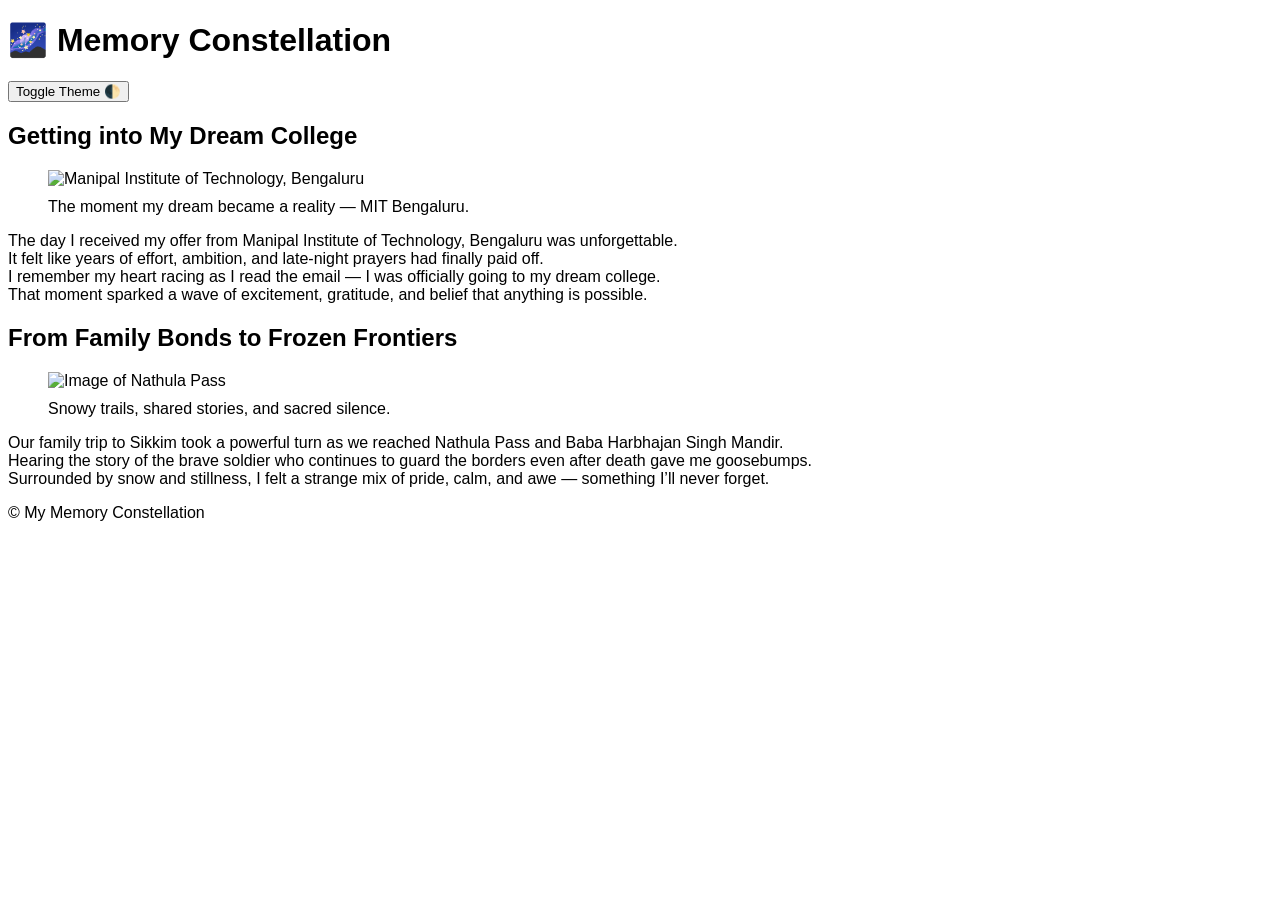
==== HTML-Task1/index.html @ 1b578cf5 "Add files via upload" ====
<!DOCTYPE html>
<html lang="en">
<head>
  <meta charset="UTF-8" />
  <meta name="viewport" content="width=device-width, initial-scale=1.0" />
  <title>Memory Constellation</title>
</head>

<body style="background-color: white; color: black; font-family: sans-serif; transition: background-color 0.3s, color 0.3s;">
  <header role="banner">
    <h1>🌌 Memory Constellation</h1>
    <nav aria-label="Theme controls">
      <button aria-label="Toggle dark/light mode" onclick="toggleTheme()">Toggle Theme 🌓</button>
    </nav>
  </header>

  <main>
    <section id="timeline" aria-label="Memory Timeline">
      <article tabindex="0">
        <h2>Getting into My Dream College</h2>
        <figure>
          <img 
            src="/Users/tharinivyas/Documents/My photo/WhatsApp Image 2025-01-12 at 15.52.40.jpeg" 
            alt="Manipal Institute of Technology, Bengaluru" 
            style="max-width: 50%; height: auto; display: block; margin-bottom: 10px;" />
          <figcaption>The moment my dream became a reality — MIT Bengaluru.</figcaption>
        </figure>
        <p style="text-align: justify;">
                The day I received my offer from Manipal Institute of Technology, Bengaluru was unforgettable.<br>
                It felt like years of effort, ambition, and late-night prayers had finally paid off.<br>
                I remember my heart racing as I read the email — I was officially going to my dream college.<br>
                That moment sparked a wave of excitement, gratitude, and belief that anything is possible.<br>
        </p>
      </article>

      <article tabindex="0">
        <h2>From Family Bonds to Frozen Frontiers</h2>
        <figure>
          <img 
            src="/Users/tharinivyas/Downloads/IMG_2726.jpg" 
            alt="Image of Nathula Pass" 
            style="max-width: 50%; height: auto; display: block; margin-bottom: 10px;" />
          <figcaption>Snowy trails, shared stories, and sacred silence.</figcaption>
        </figure>
        <p style="text-align: justify;">
                Our family trip to Sikkim took a powerful turn as we reached Nathula Pass and Baba Harbhajan Singh Mandir.<br>
                Hearing the story of the brave soldier who continues to guard the borders even after death gave me goosebumps.<br>
                Surrounded by snow and stillness, I felt a strange mix of pride, calm, and awe — something I’ll never forget.<br>
        </p>
      </article>
    </section>

    <section id="modal" aria-hidden="true" role="dialog" aria-label="Memory Details Modal">
      <!-- Modal content placeholder -->
    </section>
  </main>

  <footer role="contentinfo">
    <p>&copy; My Memory Constellation</p>
  </footer>

  <script>
    function toggleTheme() {
      const body = document.body;
      const isDark = body.style.backgroundColor === 'black';
      body.style.backgroundColor = isDark ? 'white' : 'black';
      body.style.color = isDark ? 'black' : 'white';
    }
  </script>
</body>
</html>
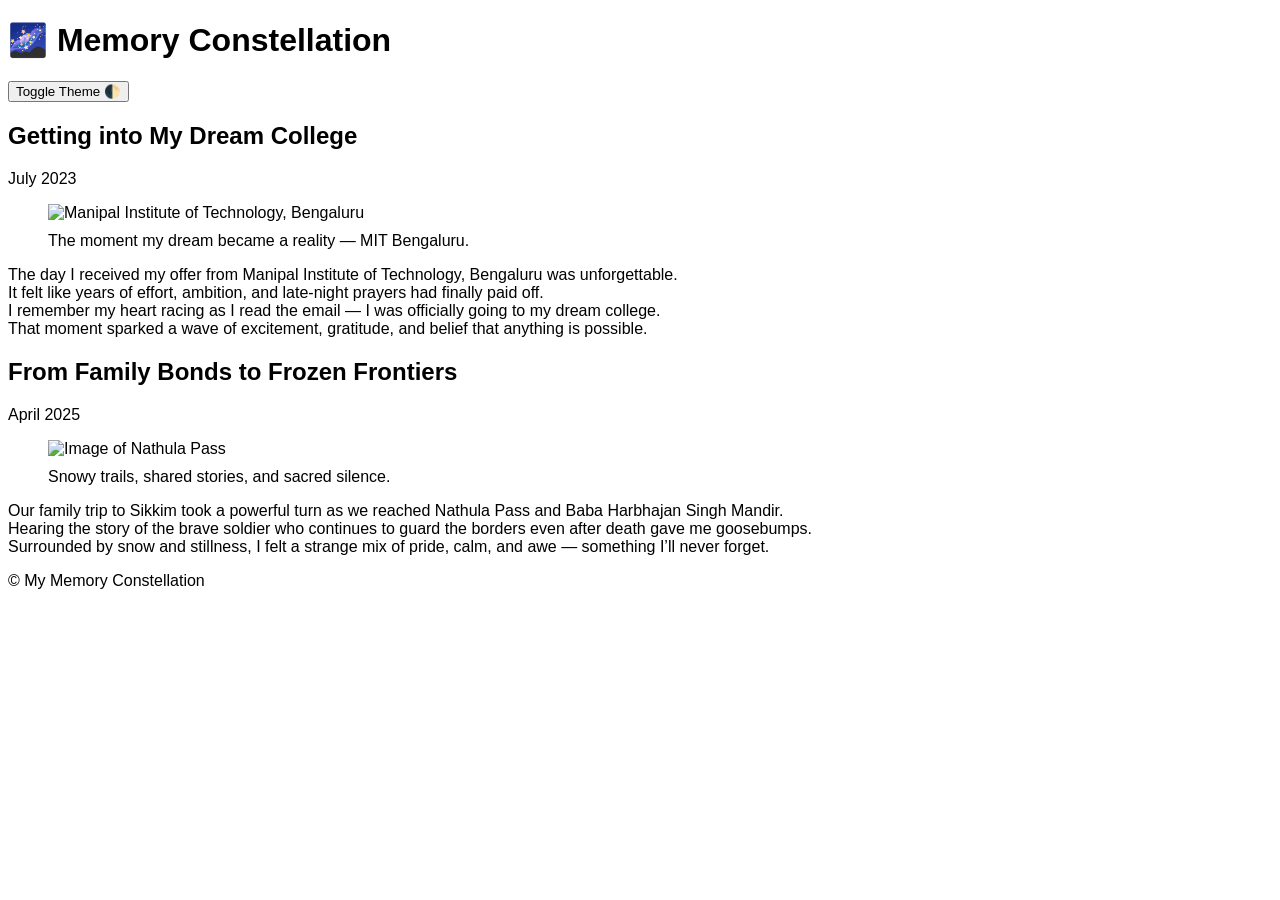
==== commit fe143061: "Update index.html" ====
--- a/HTML-Task1/index.html
+++ b/HTML-Task1/index.html
@@ -18,6 +18,7 @@
     <section id="timeline" aria-label="Memory Timeline">
       <article tabindex="0">
         <h2>Getting into My Dream College</h2>
+        <time datetime="2023-07">July 2023</time>
         <figure>
           <img 
             src="/Users/tharinivyas/Documents/My photo/WhatsApp Image 2025-01-12 at 15.52.40.jpeg" 
@@ -35,6 +36,7 @@
 
       <article tabindex="0">
         <h2>From Family Bonds to Frozen Frontiers</h2>
+        <time datetime="2025-04">April 2025</time>
         <figure>
           <img 
             src="/Users/tharinivyas/Downloads/IMG_2726.jpg" 
